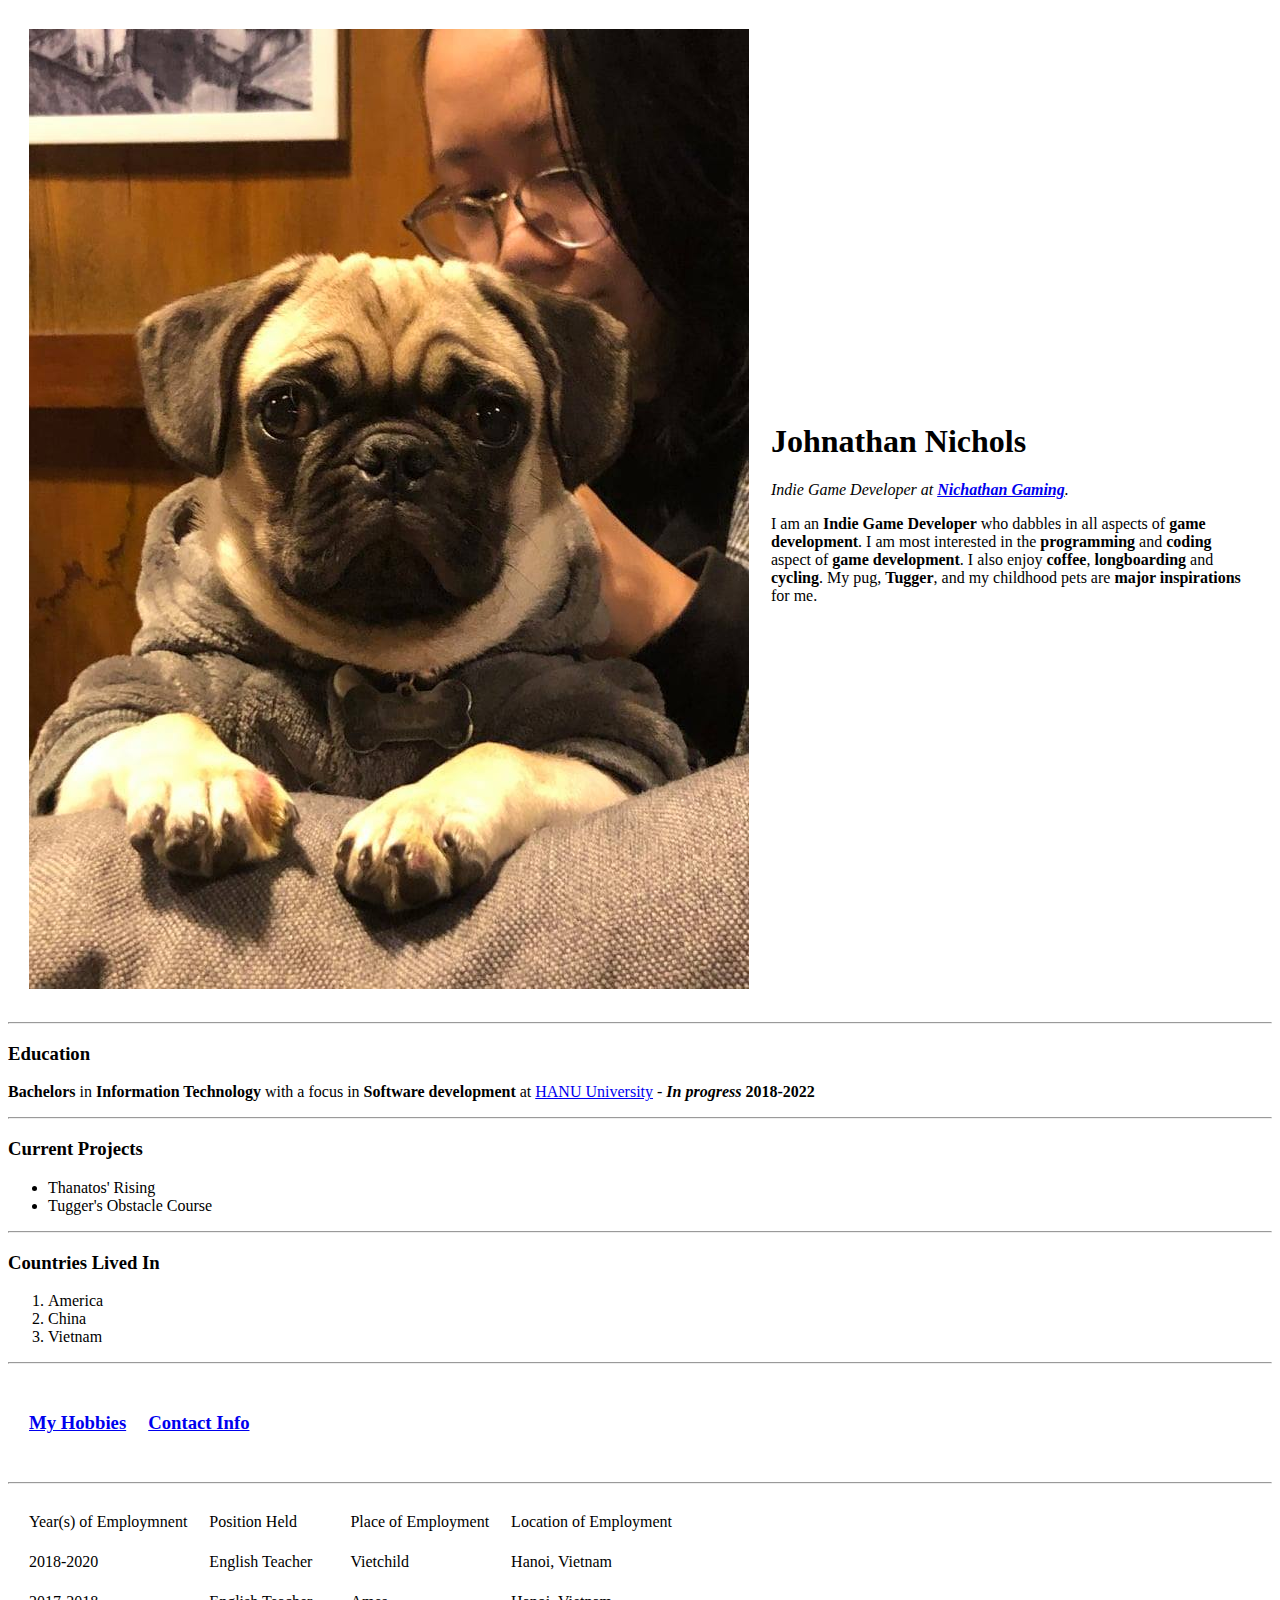
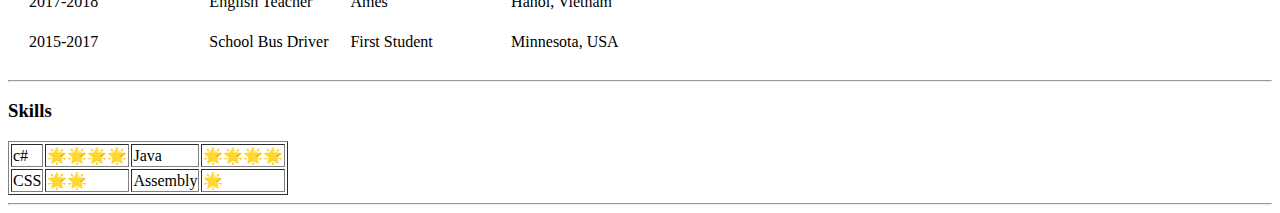
==== index.html @ 7e6a64d2 "Add files via upload" ====
<!DOCTYPE html>
  <html lang="en" dir="ltr">
    <head>
      <meta charset="utf-8">
      <title>🤖Johnathan's Personal Site🤖</title>
      <link rel="stylesheet" href="../css/styles.css"/>
    </head>

    <body>
      <table cellspacing="20">
        <tr>
          <td><img src="TuggerAtCoffeeShopLookingAtCamera.jpg" alt="TuggerAtCoffeeShopLookingAtCamera.jpg" ></td>
          <td>
          <h1>Johnathan Nichols</h1>
          <p><em>Indie Game Developer at <strong><a href="https://nichathan.itch.io/tuggers-obstacle-course">Nichathan Gaming</a></strong>.</em></p>
          <p>I am an <strong>Indie Game Developer</strong> who dabbles in all aspects of <strong>game development</strong>. I am most interested in the <strong>programming</strong> and <strong>coding</strong> aspect of <strong>game development</strong>. I also enjoy <strong>coffee</strong>, <strong>longboarding</strong> and <strong>cycling</strong>. My pug, <strong>Tugger</strong>, and my childhood pets are <strong>major inspirations</strong> for me.</p></td>
        </tr>
      </table>
      <hr>

      <h3>Education</h3>
      <p><strong>Bachelors</strong> in <strong>Information Technology</strong> with a focus in <strong>Software development</strong> at <a href="http://www.hanu.vn/vn/">HANU University</a> - <strong><em>In progress</em> 2018-2022</strong></p>
      <hr>

      <h3>Current Projects</h3>
      <ul>
        <li>Thanatos' Rising</li>
        <li>Tugger's Obstacle Course</li>
      </ul>
      <hr>

      <h3>Countries Lived In</h3>
      <ol>
        <li>America</li>
        <li>China</li>
        <li>Vietnam</li>
      </ol>
      <hr>
      <table cellspacing="20">
        <tr>
          <td><p> <a href="hobbies.html"><h3>My Hobbies</h3></a> </p></td>
          <td>  <a href="contact-info.html"><h3>Contact Info</h3></a></td>
        </tr>
      </table>
      <hr>
      <table cellspacing="20">
        <thead>
          <tr>
            <td>Year(s) of Employmnent</td>
            <td>Position Held</td>
            <td>Place of Employment</td>
            <td>Location of Employment</td>
          </tr>
        </thead>
        <tbody>
          <tr>
            <td>2018-2020</td>
            <td>English Teacher</td>
            <td>Vietchild</td>
            <td>Hanoi, Vietnam</td>
          </tr>
          <tr>
            <td>2017-2018</td>
            <td>English Teacher</td>
            <td>Ames</td>
            <td>Hanoi, Vietnam</td>
          </tr>
          <tr>
            <td>2015-2017</td>
            <td>School Bus Driver</td>
            <td>First Student</td>
            <td>Minnesota, USA</td>
          </tr>
        </tbody>
        <tfoot>
        </tfoot>
      </table>
      <hr>
      <strong><h3>Skills</h3></strong>
      <table border = "1">
        <tr>
          <td>c#</td>
          <td>🌟🌟🌟🌟</td>
          <td>Java</td>
          <td>🌟🌟🌟🌟</td>
        </tr>
        <tr>
          <td>CSS</td>
          <td>🌟🌟</td>
          <td>Assembly</td>
          <td>🌟</td>
        </tr>
      </table>
    </body>
  </html>
  <hr>
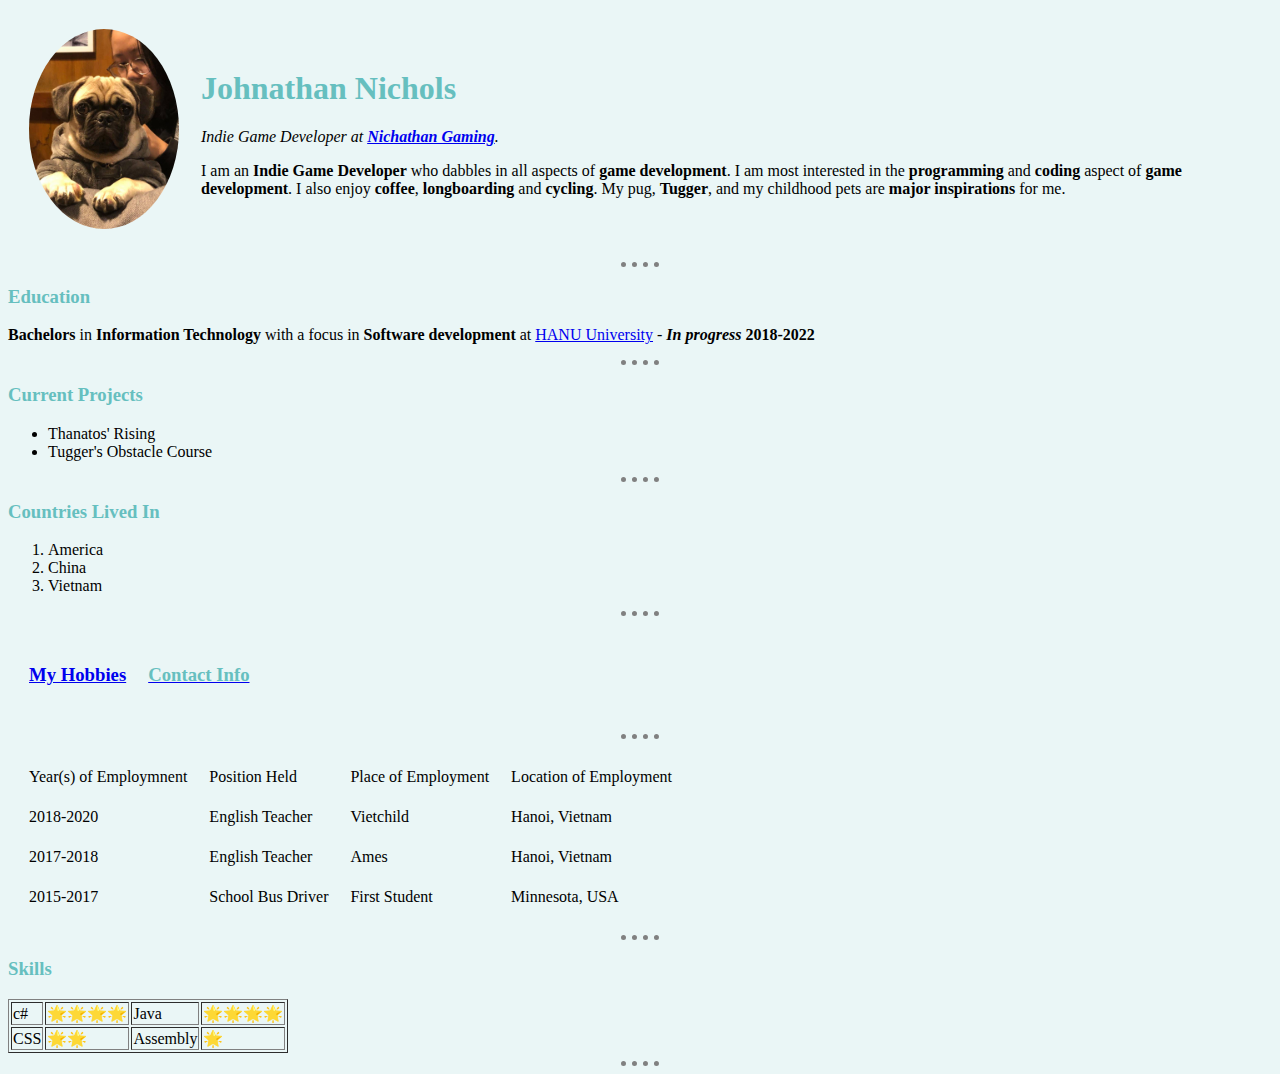
==== commit d630bb23: "Update index.html" ====
--- a/index.html
+++ b/index.html
@@ -3,7 +3,7 @@
     <head>
       <meta charset="utf-8">
       <title>🤖Johnathan's Personal Site🤖</title>
-      <link rel="stylesheet" href="../css/styles.css"/>
+      <link rel="stylesheet" href="styles.css"/>
     </head>
 
     <body>
--- a/styles.css
+++ b/styles.css
@@ -0,0 +1,28 @@
+body {
+    background-color: #EAF6F6;
+}
+
+hr{
+  border-style: none;
+  border-top: dotted grey 5px;
+  border-width: 5px;
+  width: 3%;
+}
+
+h1{
+  color: #66BFBF;
+}
+
+h3{
+  color: #66BFBF;
+}
+
+img{
+  height: 200px;
+  border-radius: 100%;
+}
+
+img:hover{
+  height: 200px;
+  border-radius: 0%;
+}
